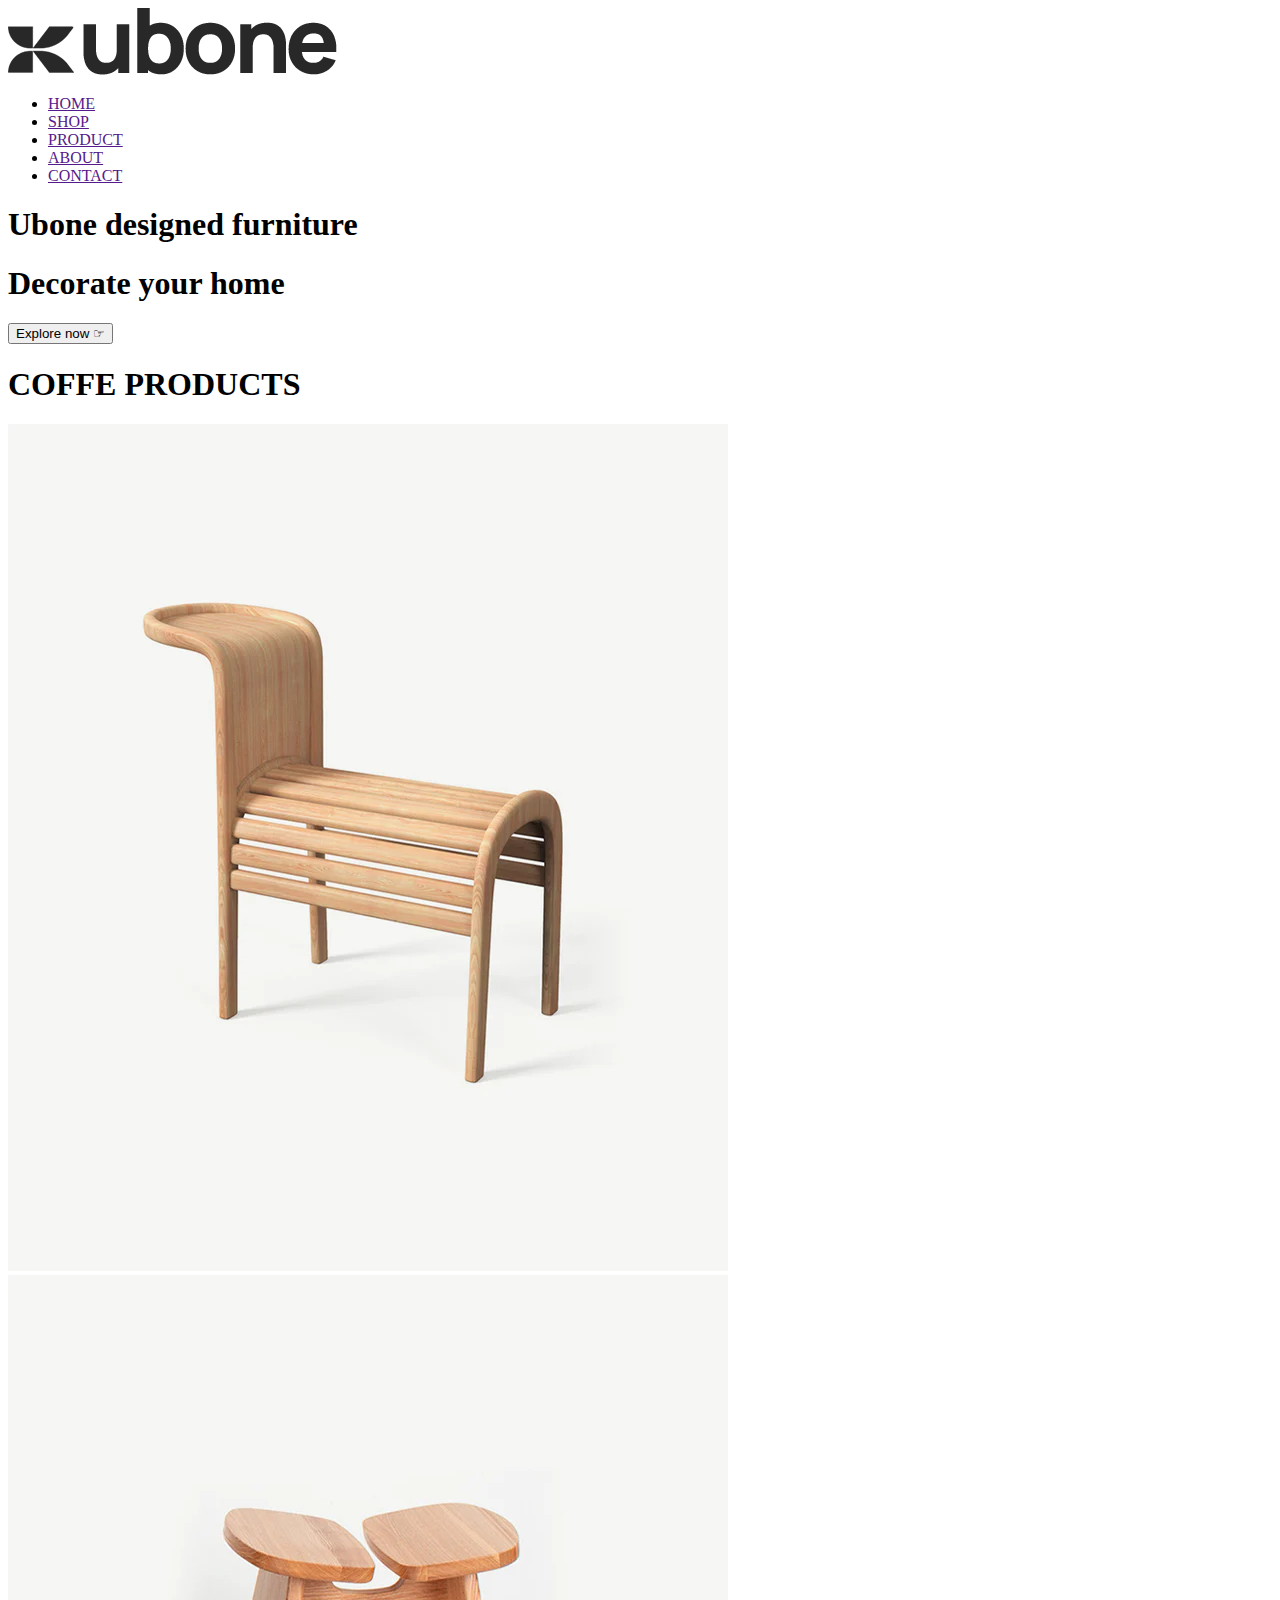
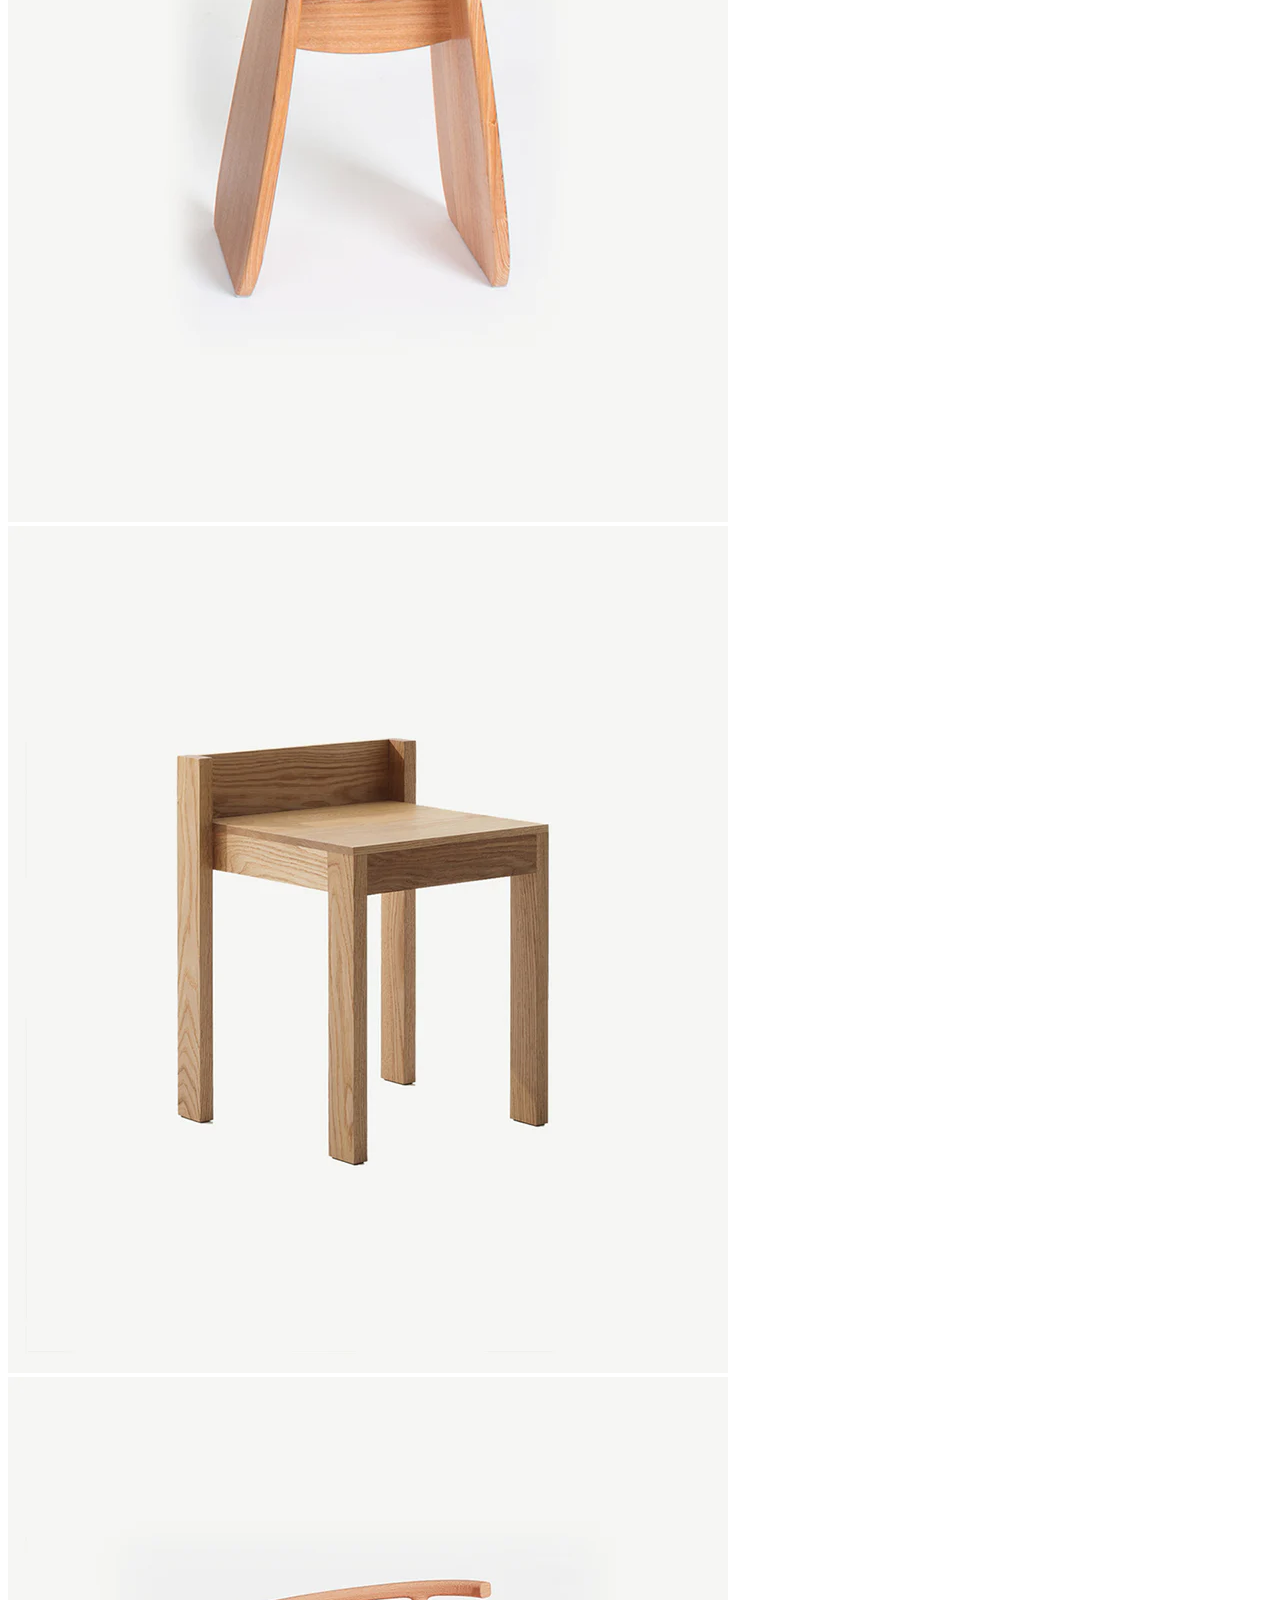
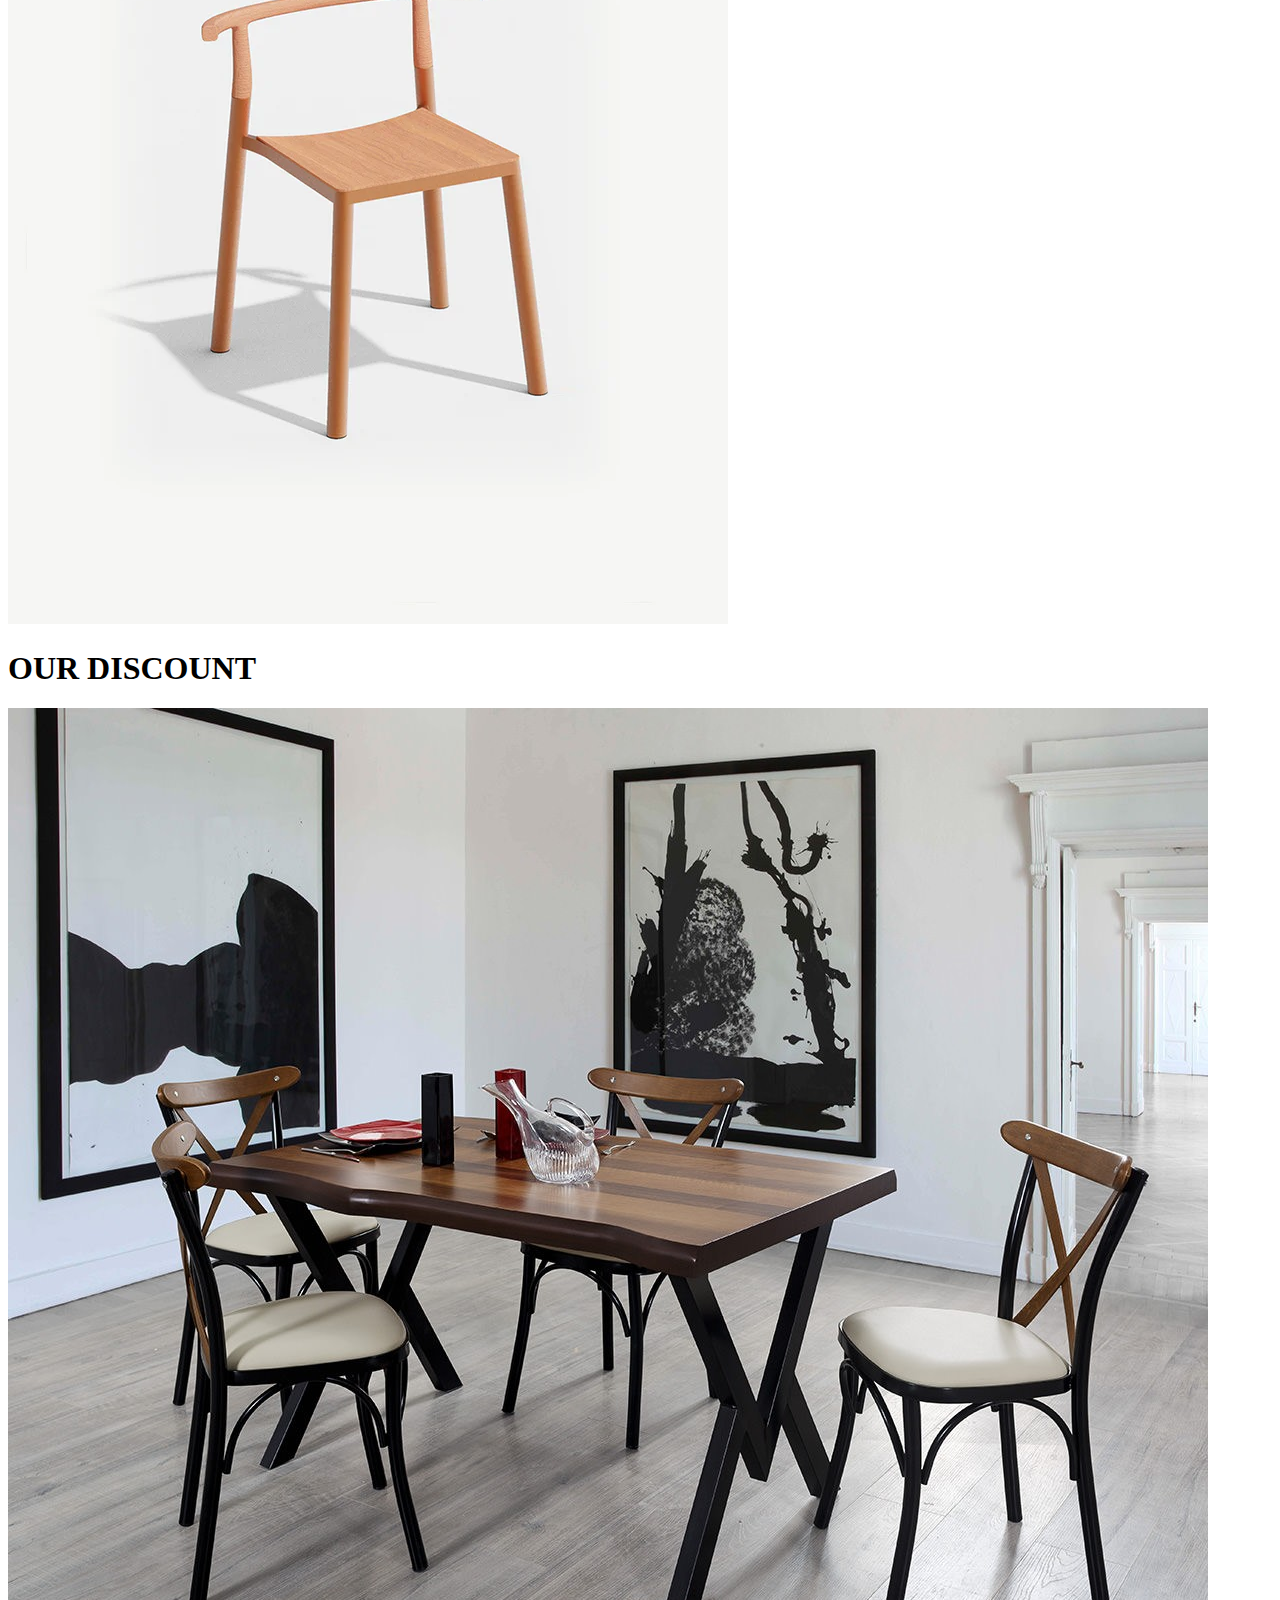
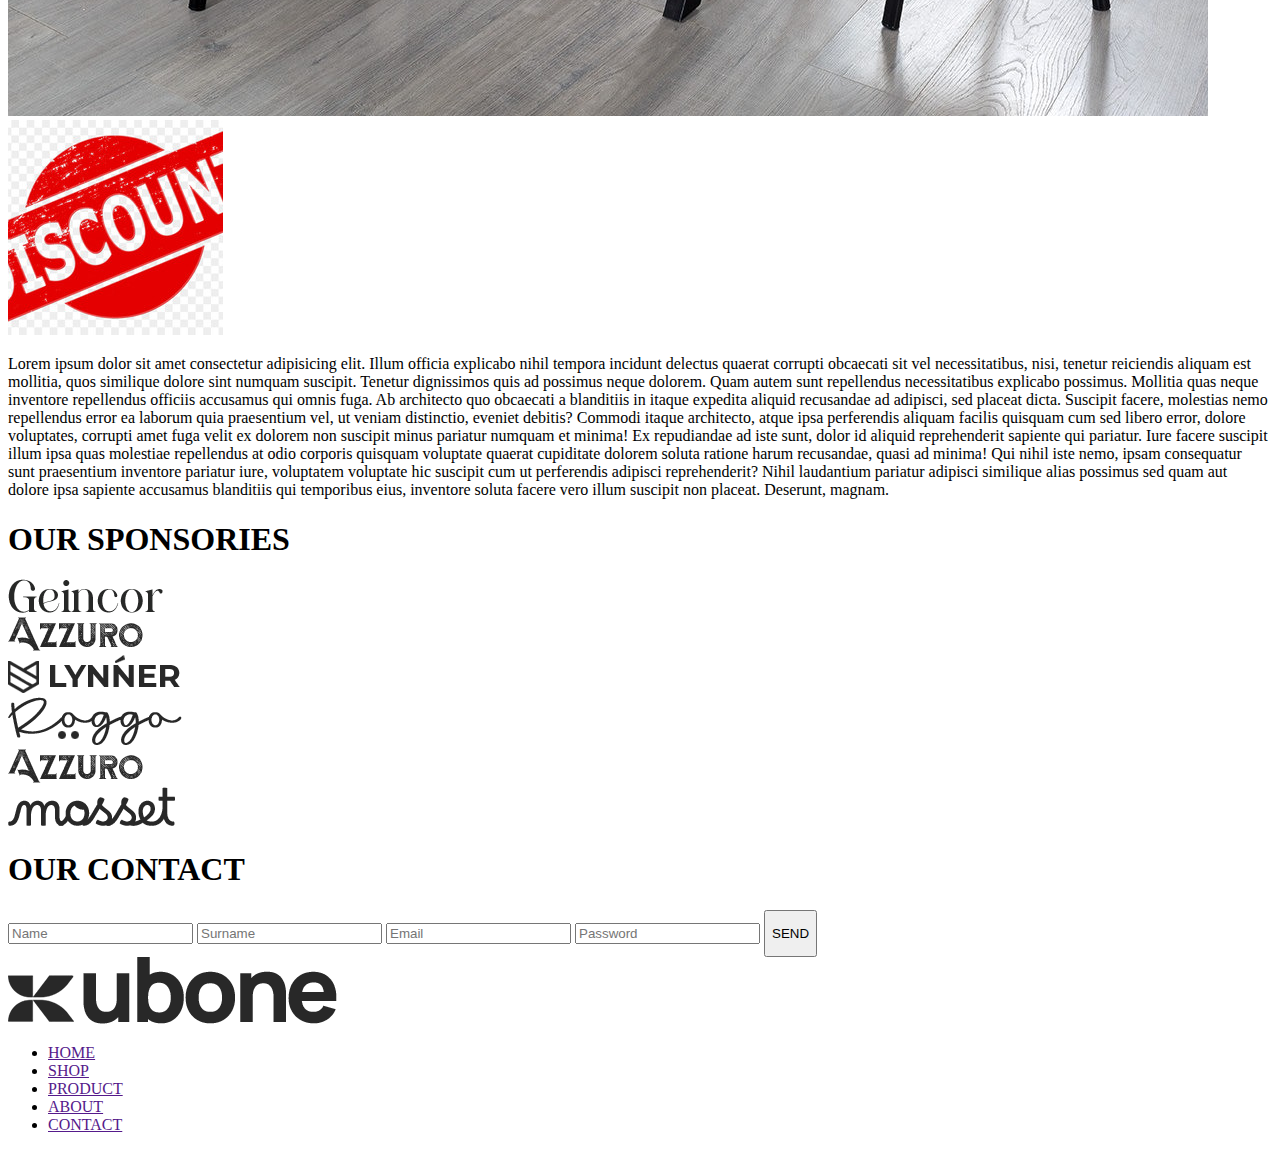
==== index.html @ e2072f80 "edit files name" ====
<!DOCTYPE html>
<html lang="en">

<head>
    <meta charset="UTF-8">
    <meta name="viewport" content="width=device-width, initial-scale=1.0">
    <link rel="stylesheet" href="https://cdnjs.cloudflare.com/ajax/libs/font-awesome/6.5.1/css/all.min.css"
        integrity="sha512-DTOQO9RWCH3ppGqcWaEA1BIZOC6xxalwEsw9c2QQeAIftl+Vegovlnee1c9QX4TctnWMn13TZye+giMm8e2LwA=="
        crossorigin="anonymous" referrerpolicy="no-referrer" />
    <link rel="stylesheet" href="./style.cssz">
    <title>Document</title>
</head>

<body>
    <header>
        <nav>
            <div class="logo">
                <img src="./assets/images/logo-image.webp" alt="">
            </div>
            <div class="navs">
                <ul>
                    <li><a href="">HOME</a></li>
                    <li><a href="">SHOP</a></li>
                    <li><a href="">PRODUCT</a></li>
                    <li><a href="">ABOUT</a></li>
                    <li><a href="">CONTACT</a></li>
                </ul>
            </div>
            <div class="icons">
                <i class="fa-solid fa-eye"></i>
                <i class="fa-solid fa-cart-shopping"></i>
                <i class="fa-solid fa-user"></i>
            </div>
        </nav>
        <div class="header-title">
            <h1>Ubone designed furniture</h1>
        </div>
        <div class="header-description">
            <h1>Decorate your home</h1>
        </div>
        <button>Explore now &#9758;</button>
    </header>
    <main>
        <section id="products">
            <div class="container">
                <div class="products-title">
                    <h1>COFFE PRODUCTS</h1>
                </div>
                <div class="products">
                    <div class="product">
                        <img src="./assets/images/product-1.webp" alt="">
                        <div class="hover-icon">
                            <i class="fa-solid fa-heart"></i>
                            <i class="fa-solid fa-eye"></i>
                            <i class="fa-solid fa-cart-shopping"></i>
                        </div>
                    </div>
                    <div class="product">
                        <img src="./assets/images/product-2.webp" alt="">
                        <div class="hover-icon">
                            <i class="fa-solid fa-heart"></i>
                            <i class="fa-solid fa-eye"></i>
                            <i class="fa-solid fa-cart-shopping"></i>
                        </div>
                    </div>
                    <div class="product">
                        <img src="./assets/images/product-3.webp" alt="">
                        <div class="hover-icon">
                            <i class="fa-solid fa-heart"></i>
                            <i class="fa-solid fa-eye"></i>
                            <i class="fa-solid fa-cart-shopping"></i>
                        </div>
                    </div>
                    <div class="product">
                        <img src="./assets/images/product-4.webp" alt="">
                        <div class="hover-icon">
                            <i class="fa-solid fa-heart"></i>
                            <i class="fa-solid fa-eye"></i>
                            <i class="fa-solid fa-cart-shopping"></i>
                        </div>
                    </div>
                </div>
            </div>
        </section>
        <section id="our-discounts">
            <div class="container">
                <div class="discount-title">
                    <h1>OUR DISCOUNT</h1>
                </div>
                <div class="discounts">
                    <div class="discount-image">
                        <img src="./assets/images/blog-image.jpg" alt="">
                        <img src="./assets/images/discount-image.png" alt="">
                    </div>
                    <div class="discount-description">
                        <p>Lorem ipsum dolor sit amet consectetur adipisicing elit. Illum officia explicabo nihil tempora
                            incidunt delectus quaerat corrupti obcaecati sit vel necessitatibus, nisi, tenetur reiciendis
                            aliquam est mollitia, quos similique dolore sint numquam suscipit. Tenetur dignissimos quis ad
                            possimus neque dolorem. Quam autem sunt repellendus necessitatibus explicabo possimus. Mollitia
                            quas neque inventore repellendus officiis accusamus qui omnis fuga. Ab architecto quo obcaecati
                            a blanditiis in itaque expedita aliquid recusandae ad adipisci, sed placeat dicta. Suscipit
                            facere, molestias nemo repellendus error ea laborum quia praesentium vel, ut veniam distinctio,
                            eveniet debitis? Commodi itaque architecto, atque ipsa perferendis aliquam facilis quisquam cum
                            sed libero error, dolore voluptates, corrupti amet fuga velit ex dolorem non suscipit minus
                            pariatur numquam et minima! Ex repudiandae ad iste sunt, dolor id aliquid reprehenderit sapiente
                            qui pariatur. Iure facere suscipit illum ipsa quas molestiae repellendus at odio corporis
                            quisquam voluptate quaerat cupiditate dolorem soluta ratione harum recusandae, quasi ad minima!
                            Qui nihil iste nemo, ipsam consequatur sunt praesentium inventore pariatur iure, voluptatem
                            voluptate hic suscipit cum ut perferendis adipisci reprehenderit? Nihil laudantium pariatur
                            adipisci similique alias possimus sed quam aut dolore ipsa sapiente accusamus blanditiis qui
                            temporibus eius, inventore soluta facere vero illum suscipit non placeat. Deserunt, magnam.
                        </p>
                    </div>
                </div>
            </div>
        </section>
        <section id="our-sponsories">
            <div class="container">
                <div class="sponsories-title">
                    <h1>OUR SPONSORIES</h1>
                </div>
                <div class="sponsories">
                    <div class="sponsor">
                        <img src="./assets/images/brand-image-1.png" alt="">
                    </div>
                    <div class="sponsor">
                        <img src="./assets/images/brand-image-2.webp" alt="">
                    </div>
                    <div class="sponsor">
                        <img src="./assets/images/brand-image-3.webp" alt="">
                    </div>
                    <div class="sponsor">
                        <img src="./assets/images/brand-image-4.webp" alt="">
                    </div>
                    <div class="sponsor">
                        <img src="./assets/images/brand-image-5.webp" alt="">
                    </div>
                    <div class="sponsor">
                        <img src="./assets/images/brand-image-6.webp" alt="">
                    </div>
                </div>
            </div>
        </section>
        <section id="our-contact">
            <div class="container">
                <div class="contact-title">
                    <h1>OUR CONTACT</h1>
                </div>
                <form action="">
                    <input type="text" placeholder="Name">
                    <input type="text" placeholder="Surname">
                    <input type="email" placeholder="Email">
                    <input type="password" placeholder="Password">
                    <button><p>SEND</p> <i class="fa-brands fa-telegram"></i></button>
                </form>
            </div>
        </section>
    </main>
    <footer>
        <div class="container">
            <nav>
                <div class="logo">
                    <img src="./assets/images/logo-image.webp" alt="">
                </div>
                <div class="navs">
                    <ul>
                        <li><a href="">HOME</a></li>
                        <li><a href="">SHOP</a></li>
                        <li><a href="">PRODUCT</a></li>
                        <li><a href="">ABOUT</a></li>
                        <li><a href="">CONTACT</a></li>
                    </ul>
                </div>
                <div class="icons">
                    <i class="fa-solid fa-eye"></i>
                    <i class="fa-solid fa-cart-shopping"></i>
                    <i class="fa-solid fa-user"></i>
                </div>
            </nav>
        </div>
    </footer>
</body>

</html>
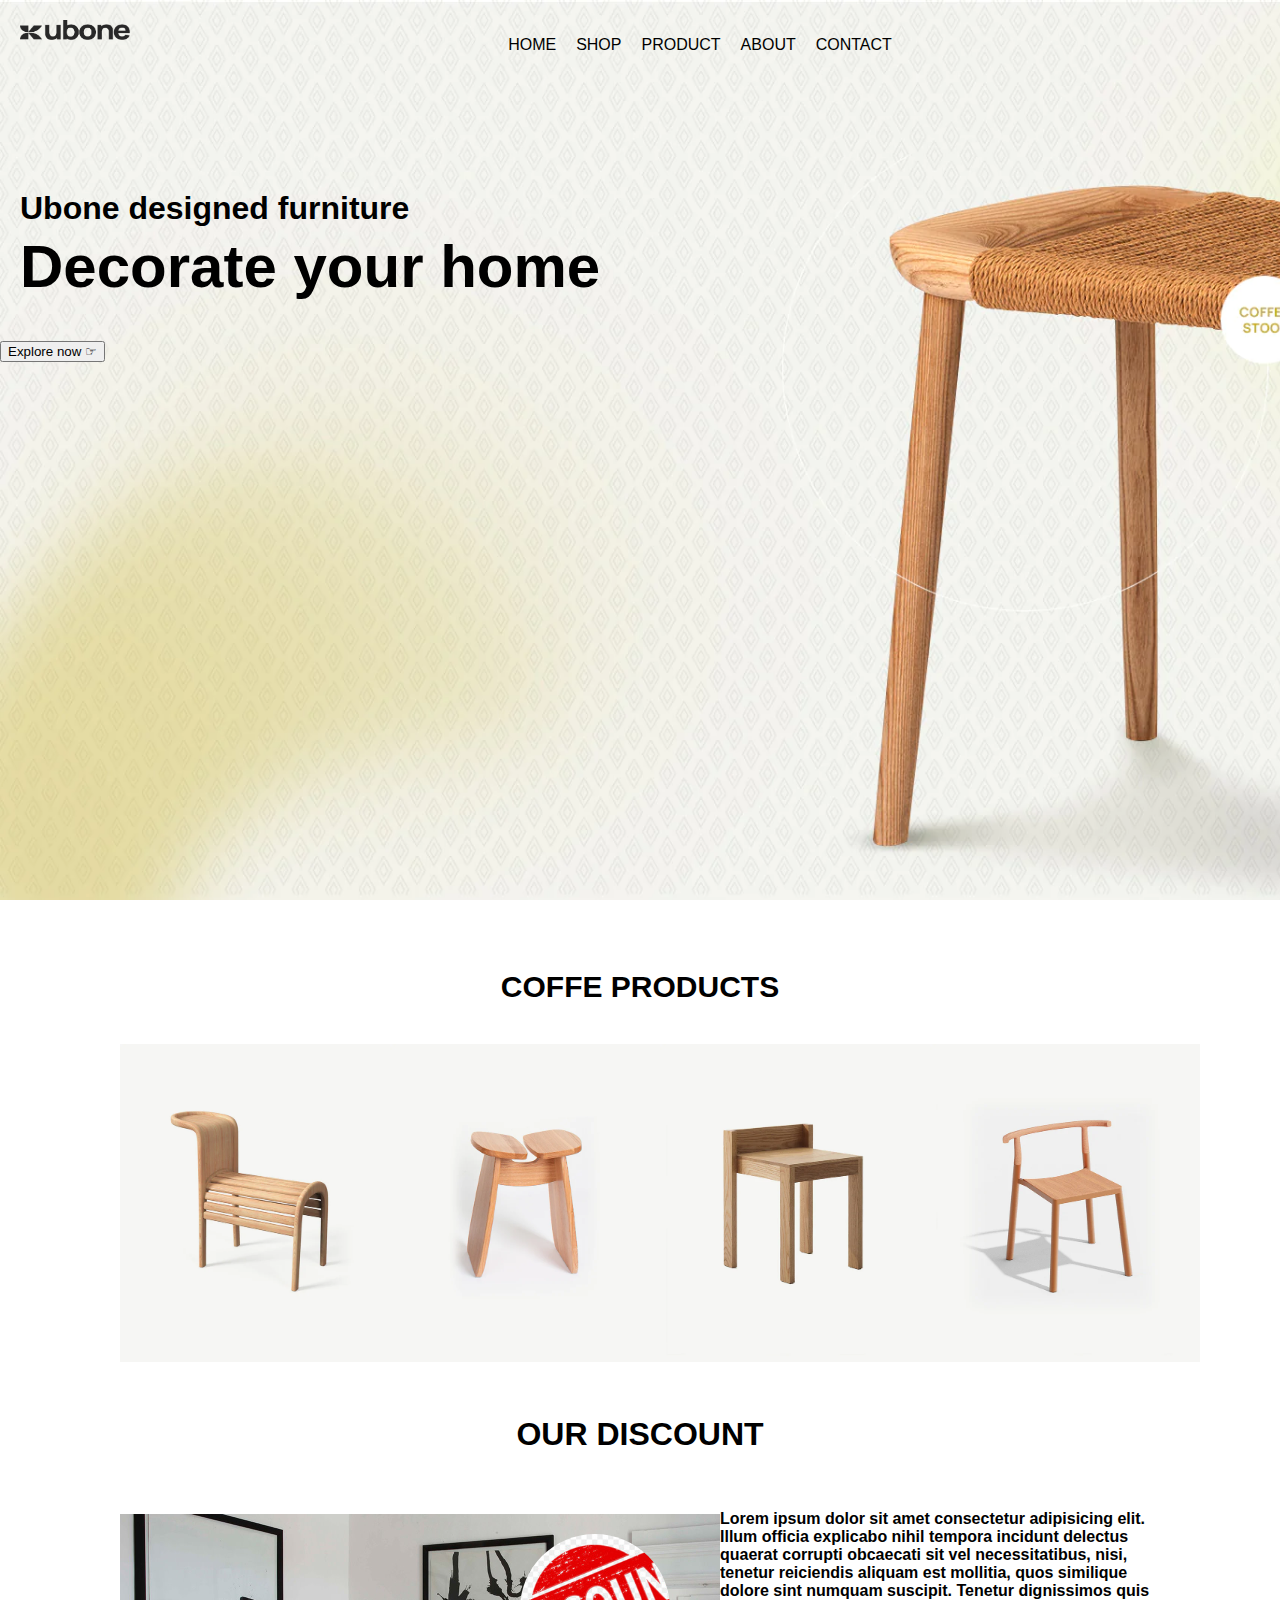
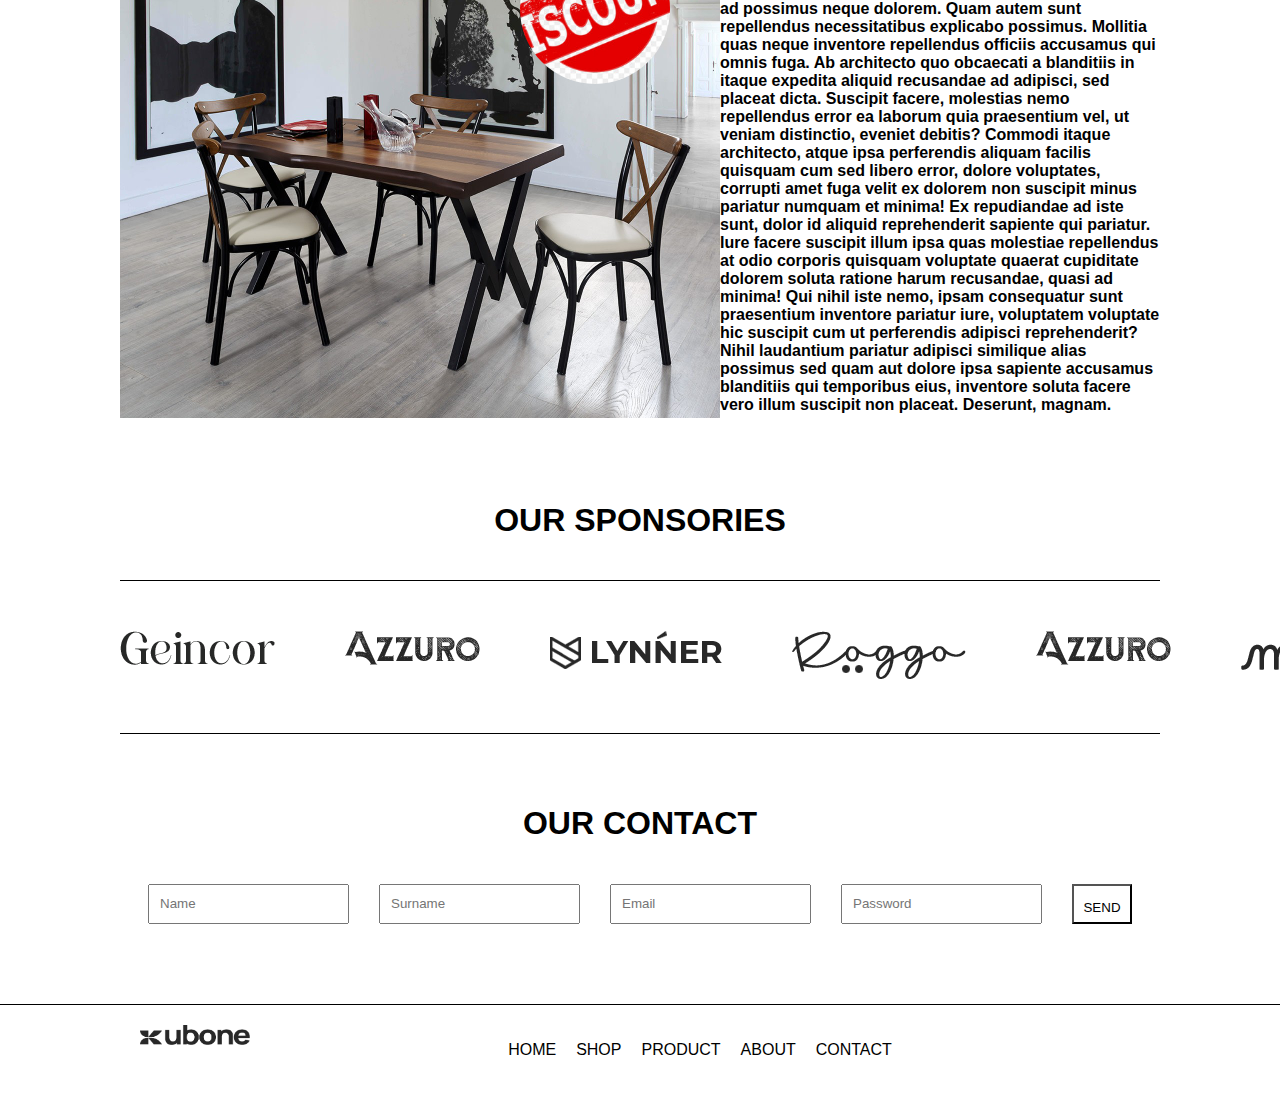
==== commit a3f4187a: "edit files name" ====
--- a/index.html
+++ b/index.html
@@ -7,7 +7,7 @@
     <link rel="stylesheet" href="https://cdnjs.cloudflare.com/ajax/libs/font-awesome/6.5.1/css/all.min.css"
         integrity="sha512-DTOQO9RWCH3ppGqcWaEA1BIZOC6xxalwEsw9c2QQeAIftl+Vegovlnee1c9QX4TctnWMn13TZye+giMm8e2LwA=="
         crossorigin="anonymous" referrerpolicy="no-referrer" />
-    <link rel="stylesheet" href="./style.cssz">
+    <link rel="stylesheet" href="./style.css">
     <title>Document</title>
 </head>
 
--- a/style.css
+++ b/style.css
@@ -0,0 +1,293 @@
+* {
+    box-sizing: border-box;
+}
+
+header {
+    background-image: url(./assets/images/background-image.webp);
+    height: 100vh;
+    background-size: cover;
+}
+
+
+body {
+    padding: 0;
+    margin: 0;
+    font-family: 'Lucida Sans', 'Lucida Sans Regular', 'Lucida Grande', 'Lucida Sans Unicode', Geneva, Verdana, sans-serif;
+}
+
+.container {
+    padding: 0 120px;
+}
+
+
+nav {
+    display: flex;
+    justify-content: space-between;
+    padding: 20px;
+}
+
+
+.logo img {
+    width: 110px;
+    height: 20px;
+    cursor: pointer;
+}
+
+
+.navs ul {
+    display: flex;
+    gap: 20px;
+}
+
+
+.navs ul li {
+    list-style: none;
+}
+
+
+.navs ul li a {
+    text-decoration: none;
+    color: black;
+}
+
+
+.navs ul li a:hover {
+    border-bottom: 1px solid black;
+}
+
+
+.icons i {
+    margin-right: 10px;
+    font-size: 20px;
+    cursor: pointer;
+}
+
+
+.header-title {
+    margin-left: 20px;
+    margin-top: 100px;
+}
+
+
+.header-description {
+    margin-left: 20px;
+    margin-top: -35px;
+}
+
+
+.header-description h1 {
+    font-weight: bold;
+    font-size: 60px;
+}
+
+
+header nav button {
+    padding: 12px 35px;
+    margin-left: 20px;
+    background-color: white;
+    margin-top: -35px;
+    cursor: pointer;
+}
+
+button:hover {
+    background-color: black;
+    color: white;
+    transition: 0.5s;
+}
+
+
+#products{
+    margin-top: 50px;
+}
+
+
+.products-title{
+    justify-content: center;
+    display: flex;
+}
+
+.products-title h1{
+    font-weight: bold;
+    font-size: 30px;
+}
+
+
+.products{
+    display: grid;
+    grid-template-columns: auto auto auto auto;
+    margin-top: 20px;
+}
+
+
+.product{
+    height: 300px;
+    width: 270px;
+    background-color: #F6F6F4;
+    cursor: pointer;
+}
+
+
+.product img{
+    width: 100%;
+}
+
+
+.hover-icon{
+    margin-top: -40px;
+    display: flex;
+    justify-content: center;
+    display: none;
+}
+
+
+.hover-icon i{
+    margin-right: 10px;
+    background-color: white;
+    height: 25px;
+    width: 30px;
+    padding: 5px;
+    cursor: pointer;
+    border: 1px solid black;
+}
+
+
+.hover-icon i:hover{
+    background-color: black;
+    color: white;
+    transition: 1s;
+}
+
+
+.product:hover .hover-icon{
+    display: block;
+    display: flex;
+    justify-content: center;
+}
+
+
+#our-discounts{
+    margin-top: 50px;
+}
+
+
+.discount-title{
+    display: flex;
+    justify-content: center;
+}
+
+
+.discounts{
+    display: flex;
+}
+
+
+.discount-image{
+    position: relative;
+    width: 100%;
+    margin-top: 40px;
+}
+
+
+.discount-image img:nth-child(2){
+    position: absolute;
+    width: 150px;
+    height: 150px;
+    border-radius: 50%;
+    right: 50px;
+    top: 20px;
+}
+
+
+.discount-image img{
+    width: 600px;
+}
+
+
+.discount-description{
+    width: 100%;
+    margin-top: 20px;
+}
+
+
+.discount-description p{
+    font-weight: bold;
+}
+
+
+#our-sponsories{
+    margin-top: 50px;
+}
+
+
+.sponsories-title{
+    display: flex;
+    justify-content: center;
+}
+
+
+.sponsories{
+    display: flex;
+    gap: 70px;
+    padding: 50px 0;
+    border-top: 1px solid black;
+    border-bottom: 1px solid black;
+    margin-top: 20px;
+}
+
+
+#our-contact{
+    margin-top: 50px;
+}
+
+
+.contact-title{
+    display: flex;
+    justify-content: center;
+}
+
+
+form{
+    display: flex;
+    justify-content: center;
+    gap: 30px;
+    margin-top: 20px;
+}
+
+
+form input{
+    padding: 10px;
+}
+
+
+form button{
+    background-color: white;
+    cursor: pointer;
+    width: 60px;
+    height: 40px;
+}
+
+
+form button .fa-telegram{
+    display: none;
+}
+
+
+form button:hover p{
+    display: none;
+}
+
+
+form button:hover{
+    background-color: black;
+}
+
+
+form button:hover .fa-telegram{
+    display: block;
+}
+
+
+footer{
+    margin-top: 80px;
+    border-top: 1px solid black;
+}